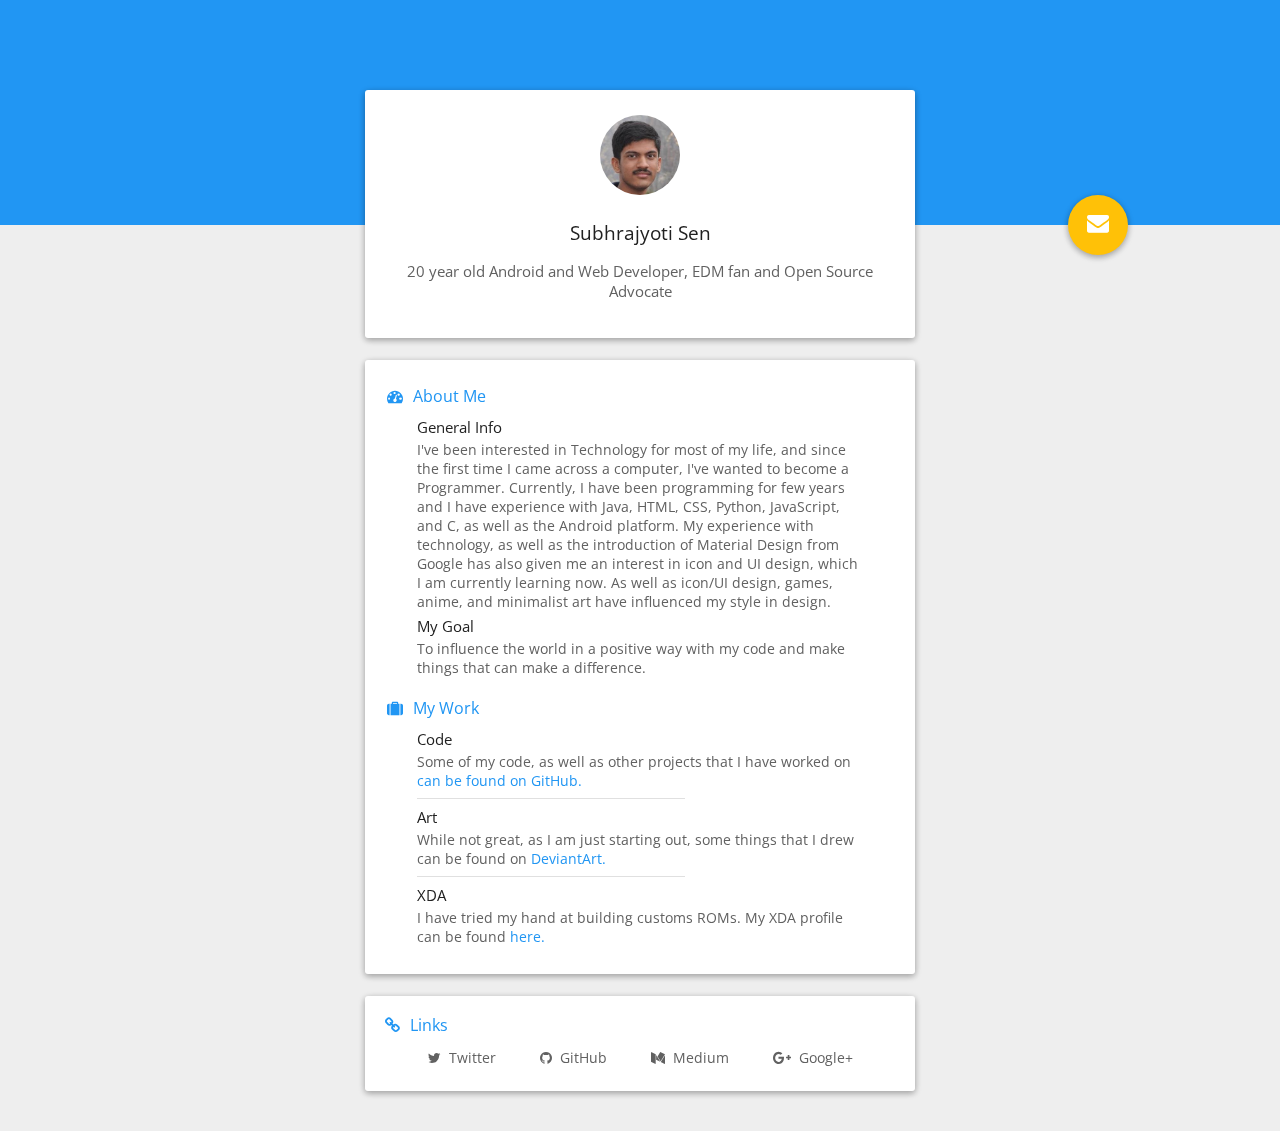
==== index.html @ 414332f7 "Doesn't seem like I will be publishing apps anytime soon" ====
<!DOCTYPE html>
<html lang="en-US" >
<head>
	<title>Subhrajyoti Sen</title>
	<link href="css/style.css" rel="stylesheet" type="text/css">
	<link href='https://fonts.googleapis.com/css?family=Open+Sans' rel='stylesheet' type='text/css'>
	<link rel="stylesheet" href="css/font-awesome.min.css">
	<meta charset="utf-8"/>
	<meta name="author" content="Luca Cassani">
	<meta name="viewport" content="width=device-width, user-scalable=no, initial-scale=1.0, minimum-scale=1.0, maximum-scale=1.0">
	<meta name="theme-color" content="#2196F3">
	<meta name="description" content="Subhrajyoti Sen's Website, Blog and all the Cool Stuff. Android is my playground.">
	<meta name="license" content="Website : Subhrajyoti Sen - MIT License">
	<meta name="keywords" content="Subhrajyoti Sen, Subhrajyoti, Sen, Subhrajyoti Sen Website, Subhrajyoti Website, Android, 
	Android Developer, Subhrajyoti XDA, Bangalore, India, WIOS, notNULL">
	<link rel="license" href="https://github.com/SubhrajyotiSen/subhrajyotisen.github.com/blob/master/LICENSE">
	<script type="application/ld+json">
		{ "@context": "http://schema.org", "@type": "Person", "address": { "@type": "PostalAddress", "addressLocality": "Bangalore", "addressRegion": "IN"}, "email": "mailto:subhrajyoti12@gmail.com",
		"image": "subhrajyoti.jpg", "jobTitle": "Android Developer", "name": "Subhrajyoti Sen","url": "http://subhrajyotisen.github.io/", "sameAs":[ "https://twitter.com/iamsubhrajyoti", "https://plus.google.com/+subhrajyoti12", "https://www.facebook.com/subhrajyoti.sen",
		"https://www.instagram.com/subhrajyotisen/", "https://github.com/SubhrajyotiSen", "http://forum.xda-developers.com/member.php?u=6623671", "http://subhrajyotisen.deviantart.com/gallery/",
		"https://in.linkedin.com/in/subhrajyotisen" ] }
	</script>
	<script>
		(function(i, s, o, g, r, a, m) {
			i['GoogleAnalyticsObject'] = r;
			i[r] = i[r] || function() {
				(i[r].q = i[r].q || []).push(arguments)
			}, i[r].l = 1 * new Date();
			a = s.createElement(o),
				m = s.getElementsByTagName(o)[0];
			a.async = 1;
			a.src = g;
			m.parentNode.insertBefore(a, m)
		})(window, document, 'script', 'http://www.google-analytics.com/analytics.js', 'ga');
		ga('create', 'UA-20640332-6', 'auto');
		ga('send', 'pageview');
	</script>
</head>
<body>
<div id="blue_bg"></div>
<header>
	<div id="quick_card" class="card">
		<div><img id="photo" src="img/photo.jpg" /></div> <!-- replace photo in /img/ 705x705 -->
		<h1 id="name">Subhrajyoti Sen</h1>
		<h2 id="description">20 year old Android and Web Developer, EDM fan and Open Source Advocate </h2>
	</div>
</header>
<main>
<div id="about_card" class="card">
	<section class="tab">
		<div class="title"><i class="fa fa-tachometer"></i>About Me</div>
		<div class="content">
			<section class="element">
						<div class="name">General Info</div>
						<div class="info">I've been interested in Technology for most of my life,
											and since the first time I came across a computer,
											I've wanted to become a Programmer. Currently, I have been programming for few years and
											I have experience with Java, HTML, CSS, Python, JavaScript, and C, as well as the Android platform.
											My experience with technology, as well as the introduction of Material Design from Google has also
											given me an interest in icon and UI design, which I am currently learning now. As well as icon/UI design,
											games, anime, and minimalist art have influenced my style in design.</div>
			</section>
			<section class="element">

			</section>
			<section class="element">
					<div class="name">My Goal</div>
					<div class="info">To influence the world in a positive way with my code and make things that can make a difference.</div>
			</section>

		</div>
	</section>
	<section class="tab">
		<div class="title">
			<i class="fa fa-suitcase"></i>My Work
		</div>
		<div class="content">
			<section class="element">
				<div class="name">Code</div>
				<div class="info">Some of my code, as well as other
				projects that I have worked on <a href="http://github.com/SubhrajyotiSen" target="_blank">can be found on GitHub.</a></div>
			</section>

			<hr align="left"/>
				<section class="element">
				<div class="name">Art</div>
				<div class="info">While not great, as I am just starting out,
				some things that I drew can be found on
				<a href="http://subhrajyotisen.deviantart.com/gallery/" target="_blank">DeviantArt.</a></div>
			</section>

			<hr align="left"/>
				<section class="element">
				<div class="name">XDA</div>
				<div class="info">I have tried my hand at building customs ROMs.
				 My XDA profile can be found 
				<a href="http://forum.xda-developers.com/member.php?u=6623671" target="_blank">here.</a></div>
			</section>
	</div>

</div>
<div id="contact_card" class="card">
	<section class="tab">
		<div class="title"><i class="fa fa-link"></i>Links</div>
		<div class="content">
			<div class="contacts"><a href="https://twitter.com/iamsubhrajyoti"><i class="fa fa-twitter"></i>&nbsp; Twitter</a></div>
			<div class="contacts"><a href="https://github.com/SubhrajyotiSen/"><i class="fa fa-github"></i>&nbsp; GitHub</a></div>
			<div class="contacts"><a href="https://medium.com/@subhrajyotisen" target="_blank"><i class="fa fa-medium"></i>&nbsp; Medium</a></div>
			<div class="contacts"><a href="https://plus.google.com/+subhrajyotisen12" target="_blank"><i class="fa fa-google-plus"></i>&nbsp; Google+</a></div>
			<!-- You can add more contacts! -->
		</div>
	</section>
</div>
<a href="mailto:subhrajyoti@tuta.io">
	<div id="fab">&nbsp;<i class="fa fa-envelope"></i>&nbsp;</div>
</a>
</main>
<footer>
  <small>&copy; <a href="http://www.subhrajyotisen.me" target="_blank">Subhrajyoti Sen</a></small>
</footer>
</body>
</html>
---- css/style.css ----
/*  
	* Personal Cards 1.0 by Luca Cassani *
	
	You can copy, modify, publish, use, sell, 
	or distribute this template for any purpose,
	commercial or non-commercial, and by any means. 
	It requires no special copyright notes nor attribution.	
*/

*{
	box-sizing: border-box;
}
body{
	margin:0;
	padding:0;
	color:#212121;
	background-color:#EEEEEE;
	font-family: 'Open Sans', sans-serif;
}
a{
	color:#2196F3; /*Change link color */
	text-decoration:none;
}
a:hover{
	color:#64B5F6; /*Change link color (on mouse over)*/
}
#blue_bg{
	z-index:-1;
	position:fixed;
	width:100%;
	height:25%;
	top:0;
	background-color:#2196F3; /* Change top background color */
}
.card{
	width:550px;
	margin:0 auto;
	color:#212121;
	background-color:#fff;
	border-radius: 3px;
	box-shadow: 0 2px 7px 0 rgba(0, 0, 0, 0.19), 0 2px 6px 0 rgba(0, 0, 0, 0.2);
	overflow:auto;
}
#quick_card{
	padding:25px;
	margin-top:10vh;
	text-align:center;
}
#quick_card #photo{
	height:80px;
	width:80px;
	border-radius:99px;
}
#quick_card #name{
	font-weight:normal;
	margin-top:20px;
	font-size:19px;
	color:#212121;
}
#quick_card #description{
	font-weight:normal;
	margin-top:15px;
	font-size:15px;
	color:#616161;
}
#about_card{
	position:relative;
	padding:15px 32px 8px 32px;
	margin-top:22px;
}
#about_card>.tab{
	margin-top:10px;
	margin-bottom:10px;
}
#about_card>.tab>.title{
	font-size:16px;
	color:#2196F3; /*Change title and title icon color (About Card)*/
}
.title i{
	position:relative;
	left:-10px;
}
#about_card>.tab>.content{
	padding:5px 20px 5px 20px;
	position:relative;
}
#about_card .element{
	margin-bottom:5px;
	margin-top:5px;
}
#about_card .element .name{
	color:#212121;
	font-size:15px;
	margin-bottom:3px;
}
#about_card .element .info{
	color:#616161;
	font-size:14px;
}
hr{
	width:60%;
	color: #E0E0E0;
	background-color: #E0E0E0;
	height:1px;
	border:0;
}
#contact_card{
	position:relative;
	padding:15px 30px 15px 30px;
	margin-top:22px;
	margin-bottom:40px;
}
#contact_card>.tab{
	margin-top:3px;
	margin-bottom:8px;
}
#contact_card>.tab>.title{
	font-size:16px;
	color:#2196F3; /*Change title and title icon color (Contact Card)*/
}
#contact_card>.tab>.content{
	padding-top:10px;
	text-align:center;
}
#contact_card>.tab>.content>.contacts{
	margin:0 20px 0 20px;
	display:inline-block;
	font-size:14px;
	color:#212121;
}
#contact_card a{
	color:#616161;
	text-decoration:none; /*Change link color (ONLY Contact Card)*/
}
#contact_card a:hover{
	color:#9E9E9E; /*Change link color (on mouse over, ONLY Contact Card) */
}
#fab{
	position:fixed;
	width:60px;
	height:60px;
	line-height: 60px;
	text-align:center;
	background-color:#FFC107; /*Change FAB background color */
	border-radius:99px;
	box-shadow: 0 2px 7px 0 rgba(0, 0, 0, 0.19), 0 2px 6px 0 rgba(0, 0, 0, 0.2);
}
#fab i{
	color:#fff;
	font-size:22px;
}
#fab:hover{
	background-color:#FFD54F; /*Change FAB background color (on mouse over) */
}

footer{
	z-index:-1;
	position:fixed;
	bottom:0;
	width:100%;
	text-align:center;
	text-align:center;
	font-size:15px;
	color:#757575;
	padding-bottom:10px;
	font-weight: bold;
}
/* MEDIA */
@media (min-width: 961px){
	#fab{
		top:calc(25% - 30px);
		right:calc((100% - 550px)/4 - 30px);
	}
}
@media (min-width: 481px) and (max-width: 960px) {
	.card{
		width:80%;
	}
	#fab{
		bottom:2%;
		right:2%;
	}
}
@media (max-width: 480px){
	.card{
		width:90%;
	}
	#fab{
		bottom:2%;
		right:2%;
	}
}
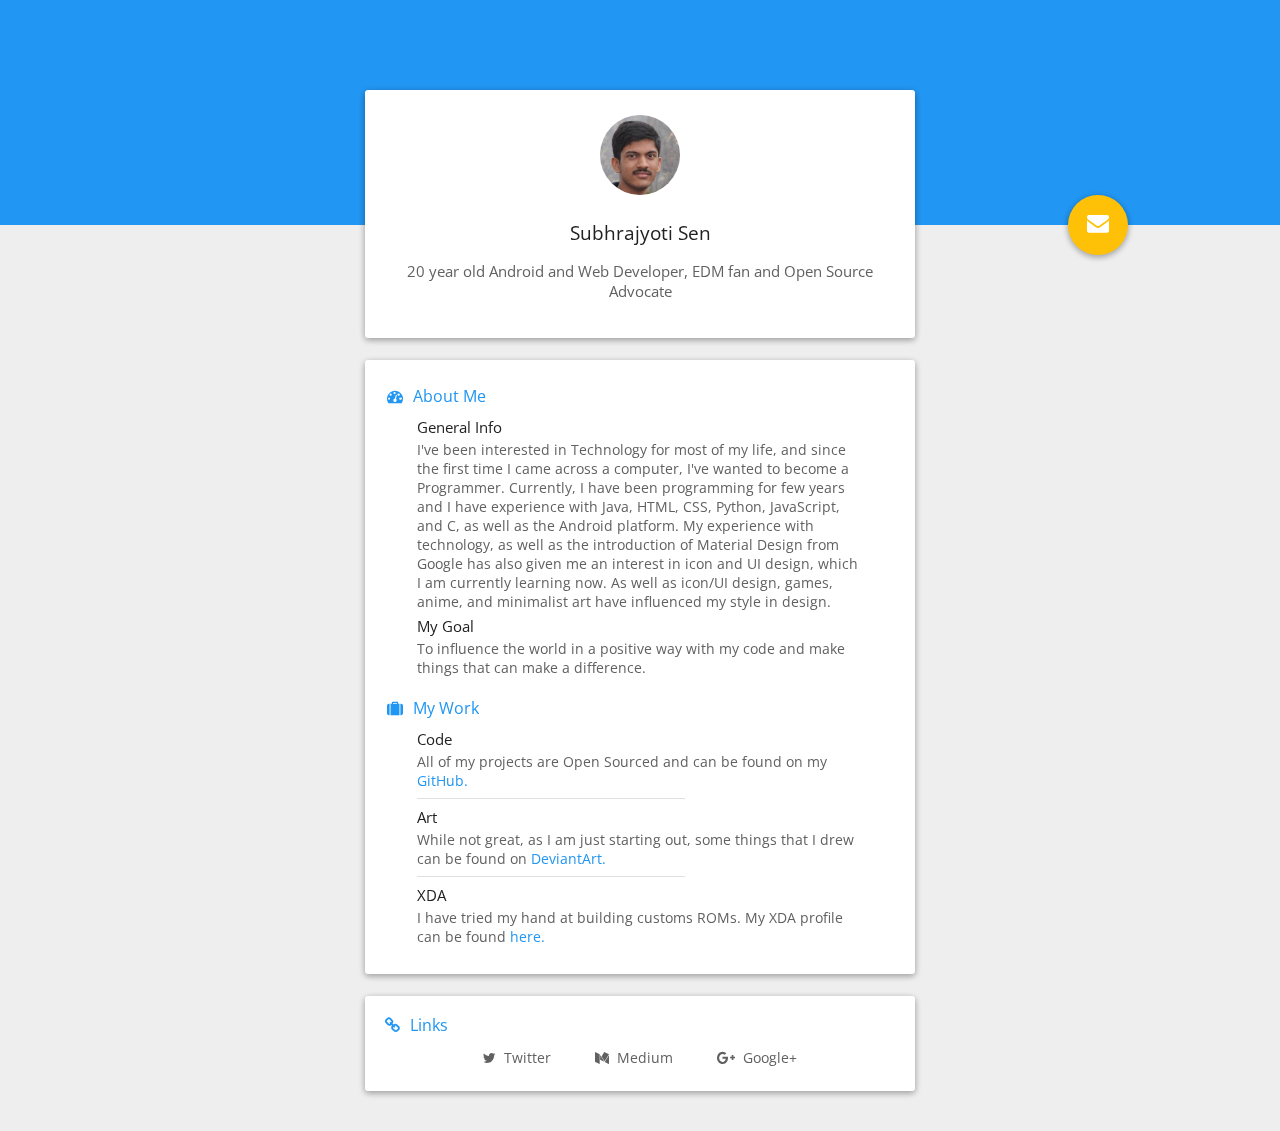
==== commit 8414914b: "Update GitHub text and also fix the link highlighting" ====
--- a/index.html
+++ b/index.html
@@ -78,8 +78,7 @@
 		<div class="content">
 			<section class="element">
 				<div class="name">Code</div>
-				<div class="info">Some of my code, as well as other
-				projects that I have worked on <a href="http://github.com/SubhrajyotiSen" target="_blank">can be found on GitHub.</a></div>
+				<div class="info">All of my projects are Open Sourced and can be found on my <a href="http://github.com/SubhrajyotiSen" target="_blank">GitHub.</a></div>
 			</section>
 
 			<hr align="left"/>
@@ -105,7 +104,6 @@
 		<div class="title"><i class="fa fa-link"></i>Links</div>
 		<div class="content">
 			<div class="contacts"><a href="https://twitter.com/iamsubhrajyoti"><i class="fa fa-twitter"></i>&nbsp; Twitter</a></div>
-			<div class="contacts"><a href="https://github.com/SubhrajyotiSen/"><i class="fa fa-github"></i>&nbsp; GitHub</a></div>
 			<div class="contacts"><a href="https://medium.com/@subhrajyotisen" target="_blank"><i class="fa fa-medium"></i>&nbsp; Medium</a></div>
 			<div class="contacts"><a href="https://plus.google.com/+subhrajyotisen12" target="_blank"><i class="fa fa-google-plus"></i>&nbsp; Google+</a></div>
 			<!-- You can add more contacts! -->
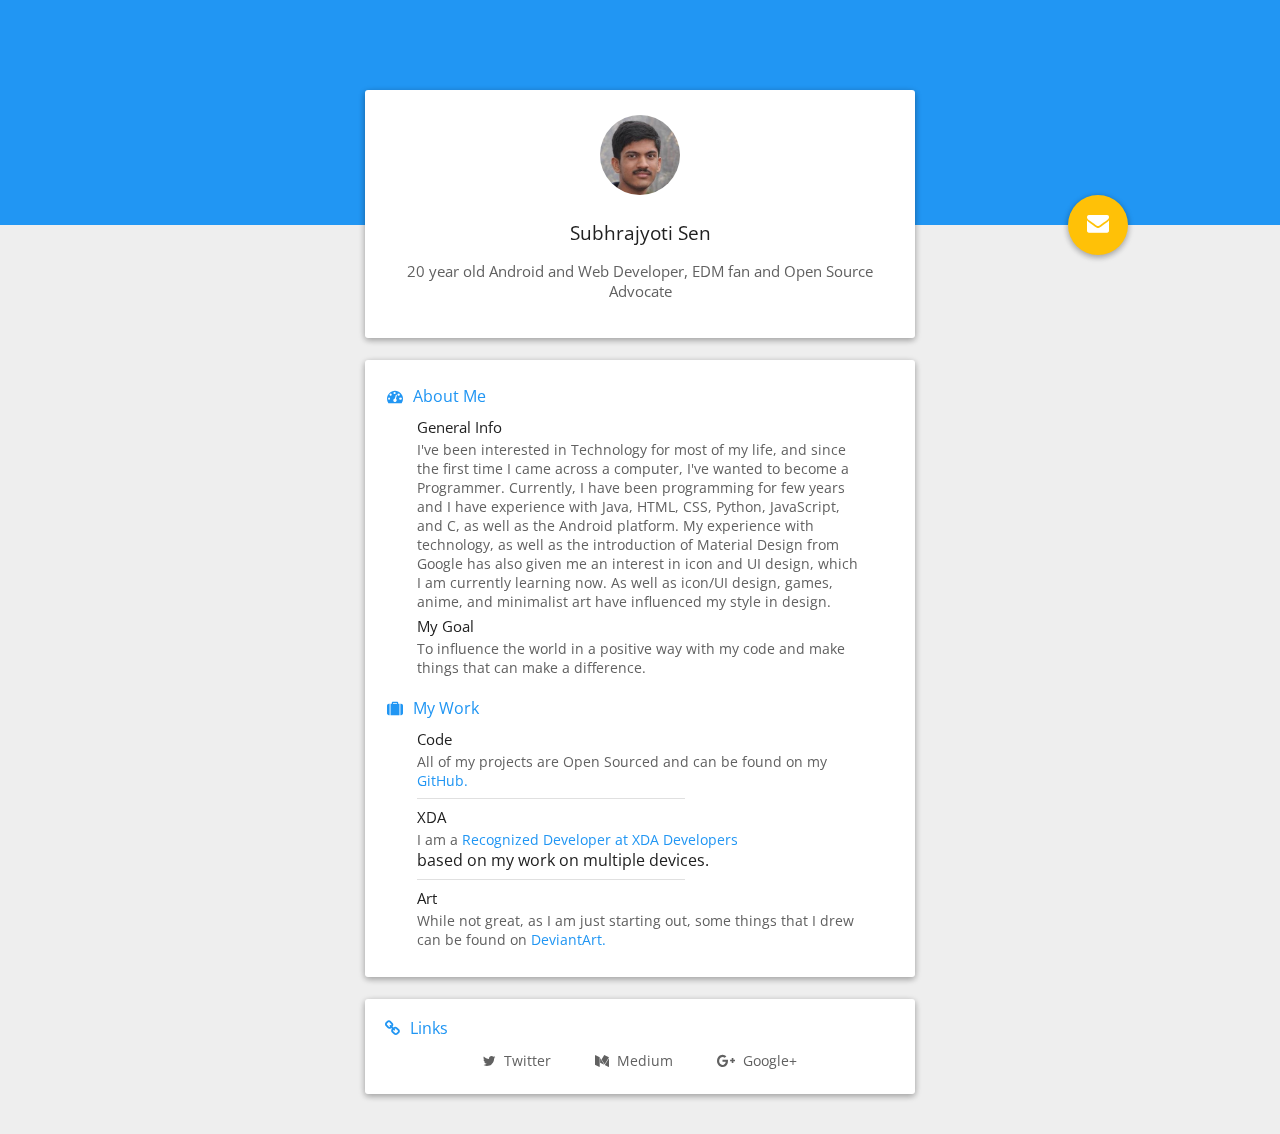
==== commit ef5415c0: "Why miss a chance to show off RD title xD" ====
--- a/index.html
+++ b/index.html
@@ -83,19 +83,18 @@
 
 			<hr align="left"/>
 				<section class="element">
+				<div class="name">XDA</div>
+				<div class="info">I am a <a href="http://forum.xda-developers.com/member.php?u=6623671" target="_blank">Recognized Developer at XDA Developers</a></div> based on my work on multiple devices.
+			</section>
+
+			<hr align="left"/>
+				<section class="element">
 				<div class="name">Art</div>
 				<div class="info">While not great, as I am just starting out,
 				some things that I drew can be found on
 				<a href="http://subhrajyotisen.deviantart.com/gallery/" target="_blank">DeviantArt.</a></div>
 			</section>
 
-			<hr align="left"/>
-				<section class="element">
-				<div class="name">XDA</div>
-				<div class="info">I have tried my hand at building customs ROMs.
-				 My XDA profile can be found 
-				<a href="http://forum.xda-developers.com/member.php?u=6623671" target="_blank">here.</a></div>
-			</section>
 	</div>
 
 </div>
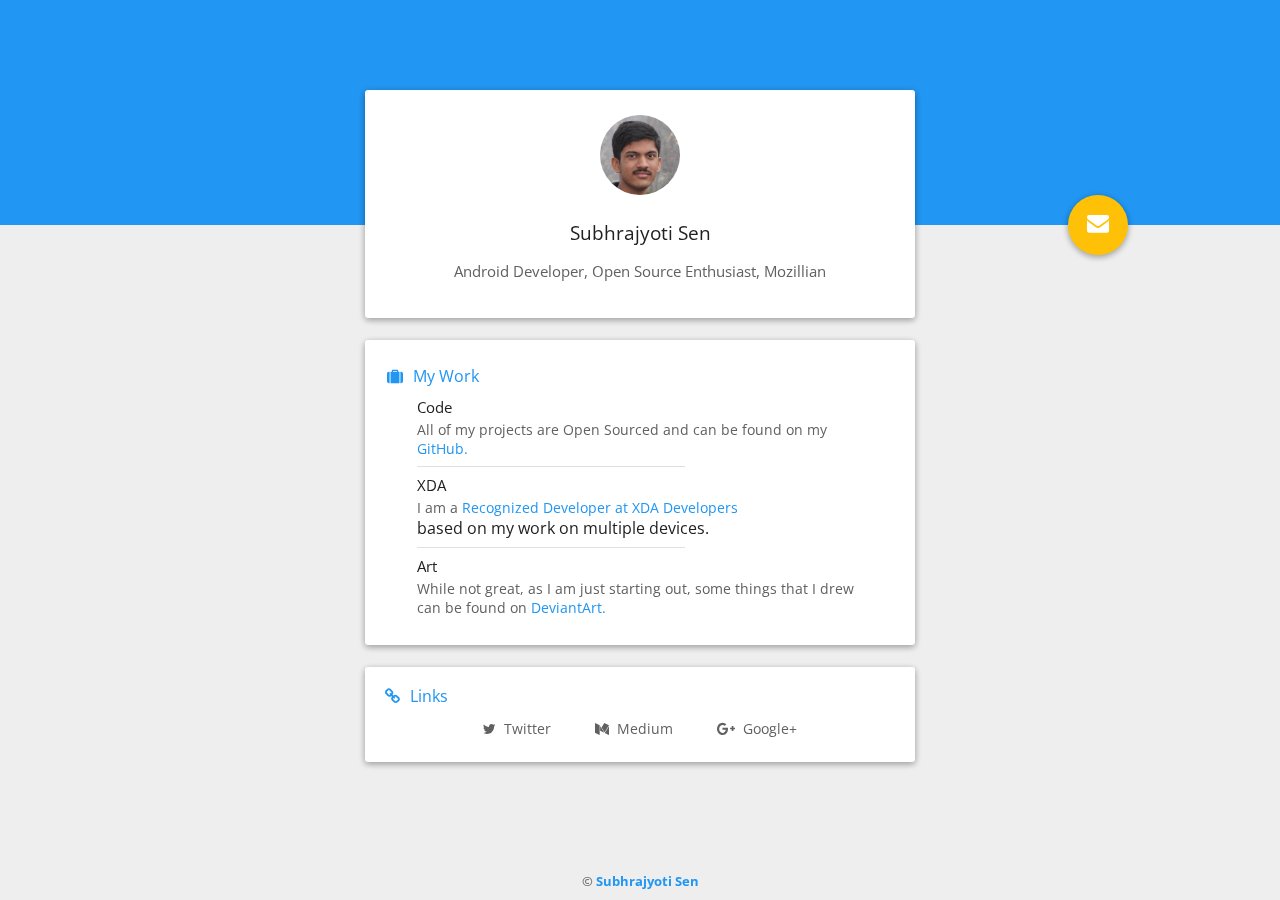
==== commit 519c72f4: "You don't need to know too much about me :P" ====
--- a/index.html
+++ b/index.html
@@ -43,34 +43,12 @@
 	<div id="quick_card" class="card">
 		<div><img id="photo" src="img/photo.jpg" /></div> <!-- replace photo in /img/ 705x705 -->
 		<h1 id="name">Subhrajyoti Sen</h1>
-		<h2 id="description">20 year old Android and Web Developer, EDM fan and Open Source Advocate </h2>
+		<h2 id="description">Android Developer, Open Source Enthusiast, Mozillian</h2>
 	</div>
 </header>
 <main>
 <div id="about_card" class="card">
-	<section class="tab">
-		<div class="title"><i class="fa fa-tachometer"></i>About Me</div>
-		<div class="content">
-			<section class="element">
-						<div class="name">General Info</div>
-						<div class="info">I've been interested in Technology for most of my life,
-											and since the first time I came across a computer,
-											I've wanted to become a Programmer. Currently, I have been programming for few years and
-											I have experience with Java, HTML, CSS, Python, JavaScript, and C, as well as the Android platform.
-											My experience with technology, as well as the introduction of Material Design from Google has also
-											given me an interest in icon and UI design, which I am currently learning now. As well as icon/UI design,
-											games, anime, and minimalist art have influenced my style in design.</div>
-			</section>
-			<section class="element">
-
-			</section>
-			<section class="element">
-					<div class="name">My Goal</div>
-					<div class="info">To influence the world in a positive way with my code and make things that can make a difference.</div>
-			</section>
-
-		</div>
-	</section>
+	
 	<section class="tab">
 		<div class="title">
 			<i class="fa fa-suitcase"></i>My Work
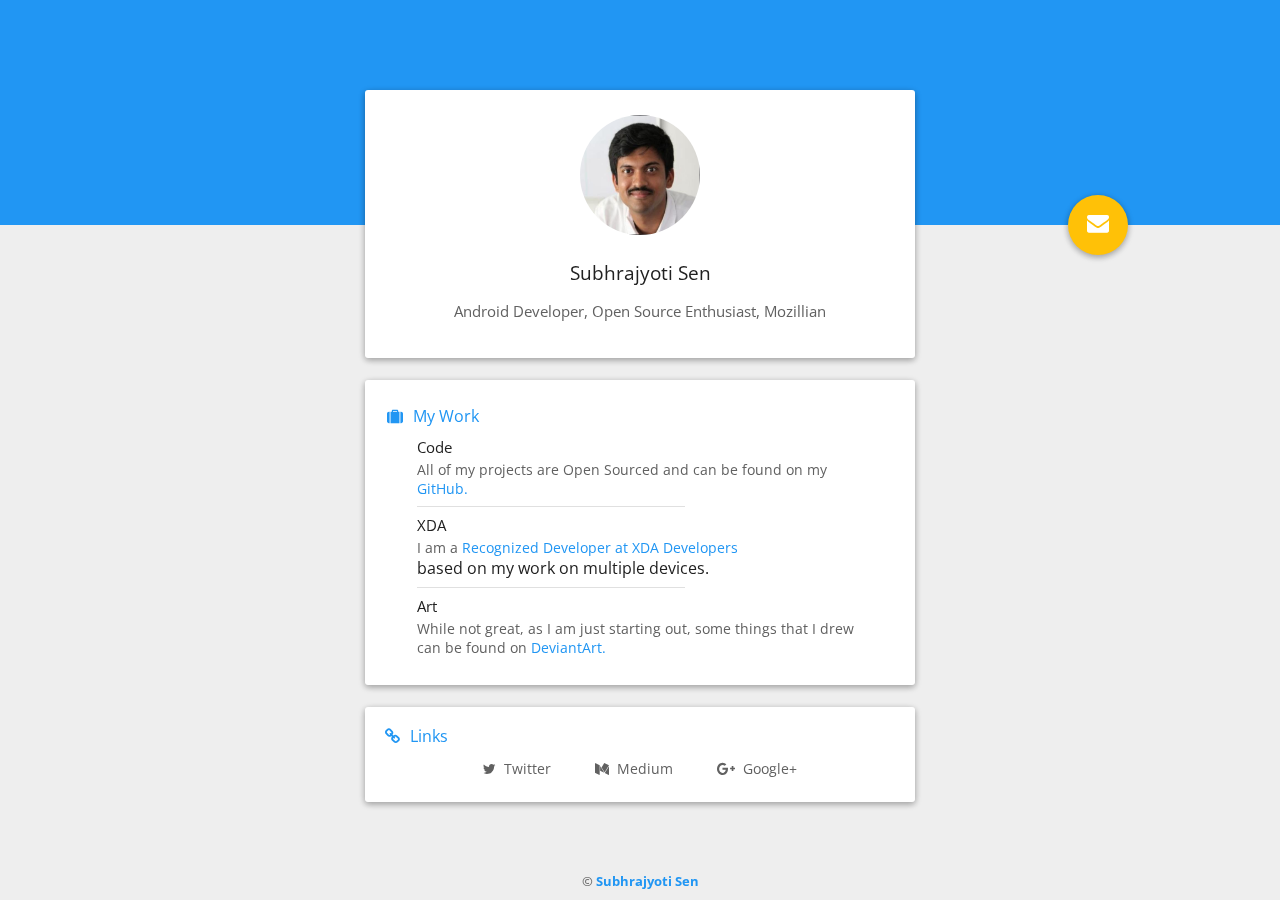
==== commit c9f1aef2: "Update profile picture" ====
--- a/index.html
+++ b/index.html
@@ -41,7 +41,7 @@
 <div id="blue_bg"></div>
 <header>
 	<div id="quick_card" class="card">
-		<div><img id="photo" src="img/photo.jpg" /></div> <!-- replace photo in /img/ 705x705 -->
+		<div><img id="photo" src="img/subhrajyoti.jpg" /></div> <!-- replace photo in /img/ 705x705 -->
 		<h1 id="name">Subhrajyoti Sen</h1>
 		<h2 id="description">Android Developer, Open Source Enthusiast, Mozillian</h2>
 	</div>
--- a/css/style.css
+++ b/css/style.css
@@ -47,8 +47,8 @@
 	text-align:center;
 }
 #quick_card #photo{
-	height:80px;
-	width:80px;
+	height:120px;
+	width:120px;
 	border-radius:99px;
 }
 #quick_card #name{
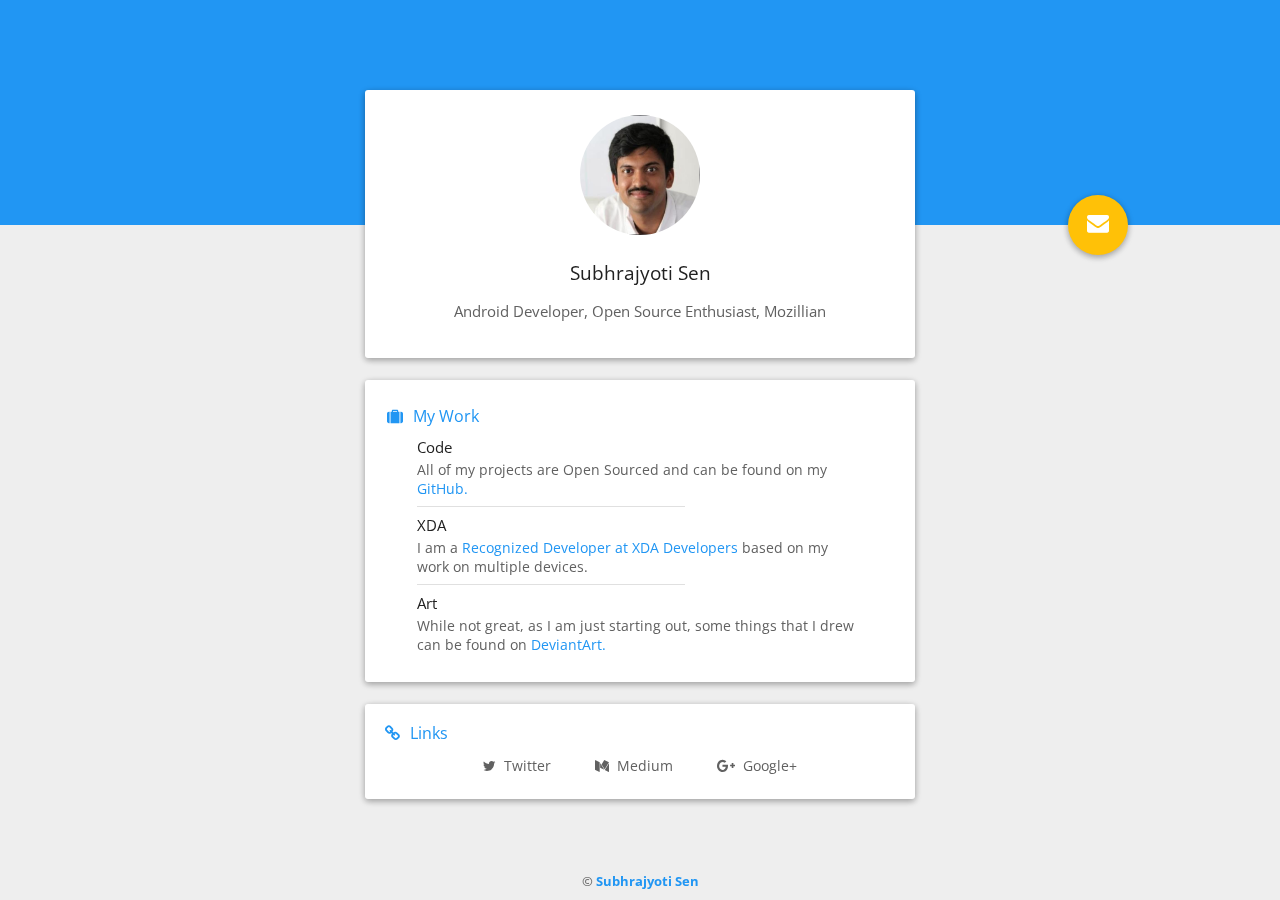
==== commit ffddcee4: "Fix wrong placement of text in XDA div" ====
--- a/index.html
+++ b/index.html
@@ -62,7 +62,7 @@
 			<hr align="left"/>
 				<section class="element">
 				<div class="name">XDA</div>
-				<div class="info">I am a <a href="http://forum.xda-developers.com/member.php?u=6623671" target="_blank">Recognized Developer at XDA Developers</a></div> based on my work on multiple devices.
+				<div class="info">I am a <a href="http://forum.xda-developers.com/member.php?u=6623671" target="_blank">Recognized Developer at XDA Developers</a> based on my work on multiple devices.</div>
 			</section>
 
 			<hr align="left"/>
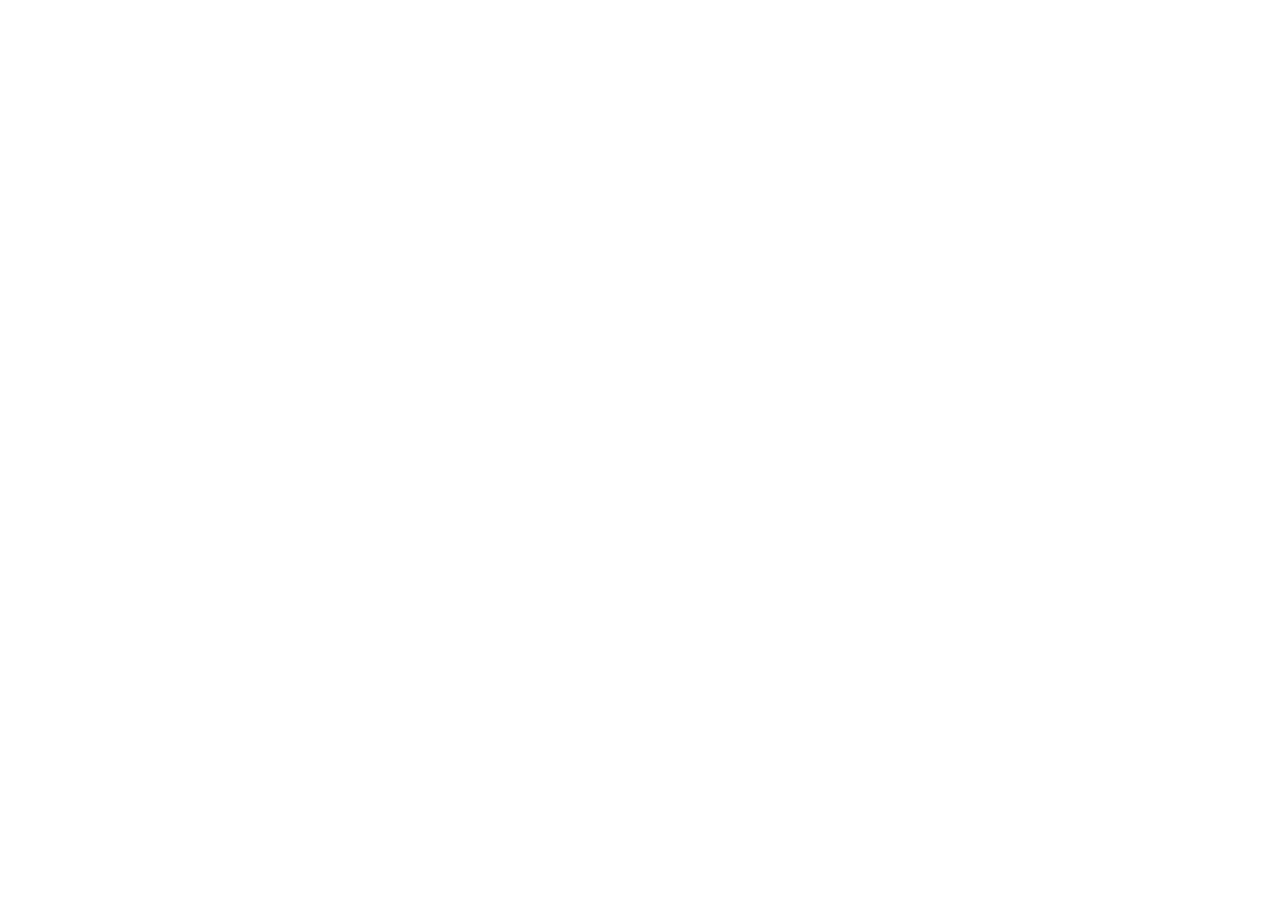
==== commit 769050e0: "Redirect to https://subhrajyoti.me" ====
--- a/index.html
+++ b/index.html
@@ -1,98 +1,5 @@
-
 <!DOCTYPE html>
-<html lang="en-US" >
-<head>
-	<title>Subhrajyoti Sen</title>
-	<link href="css/style.css" rel="stylesheet" type="text/css">
-	<link href='https://fonts.googleapis.com/css?family=Open+Sans' rel='stylesheet' type='text/css'>
-	<link rel="stylesheet" href="css/font-awesome.min.css">
-	<meta charset="utf-8"/>
-	<meta name="author" content="Luca Cassani">
-	<meta name="viewport" content="width=device-width, user-scalable=no, initial-scale=1.0, minimum-scale=1.0, maximum-scale=1.0">
-	<meta name="theme-color" content="#2196F3">
-	<meta name="description" content="Subhrajyoti Sen's Website, Blog and all the Cool Stuff. Android is my playground.">
-	<meta name="license" content="Website : Subhrajyoti Sen - MIT License">
-	<meta name="keywords" content="Subhrajyoti Sen, Subhrajyoti, Sen, Subhrajyoti Sen Website, Subhrajyoti Website, Android, 
-	Android Developer, Subhrajyoti XDA, Bangalore, India, WIOS, notNULL">
-	<link rel="license" href="https://github.com/SubhrajyotiSen/subhrajyotisen.github.com/blob/master/LICENSE">
-	<script type="application/ld+json">
-		{ "@context": "http://schema.org", "@type": "Person", "address": { "@type": "PostalAddress", "addressLocality": "Bangalore", "addressRegion": "IN"}, "email": "mailto:subhrajyoti12@gmail.com",
-		"image": "subhrajyoti.jpg", "jobTitle": "Android Developer", "name": "Subhrajyoti Sen","url": "http://subhrajyotisen.github.io/", "sameAs":[ "https://twitter.com/iamsubhrajyoti", "https://plus.google.com/+subhrajyoti12", "https://www.facebook.com/subhrajyoti.sen",
-		"https://www.instagram.com/subhrajyotisen/", "https://github.com/SubhrajyotiSen", "http://forum.xda-developers.com/member.php?u=6623671", "http://subhrajyotisen.deviantart.com/gallery/",
-		"https://in.linkedin.com/in/subhrajyotisen" ] }
-	</script>
-	<script>
-		(function(i, s, o, g, r, a, m) {
-			i['GoogleAnalyticsObject'] = r;
-			i[r] = i[r] || function() {
-				(i[r].q = i[r].q || []).push(arguments)
-			}, i[r].l = 1 * new Date();
-			a = s.createElement(o),
-				m = s.getElementsByTagName(o)[0];
-			a.async = 1;
-			a.src = g;
-			m.parentNode.insertBefore(a, m)
-		})(window, document, 'script', 'http://www.google-analytics.com/analytics.js', 'ga');
-		ga('create', 'UA-20640332-6', 'auto');
-		ga('send', 'pageview');
-	</script>
-</head>
-<body>
-<div id="blue_bg"></div>
-<header>
-	<div id="quick_card" class="card">
-		<div><img id="photo" src="img/subhrajyoti.jpg" /></div> <!-- replace photo in /img/ 705x705 -->
-		<h1 id="name">Subhrajyoti Sen</h1>
-		<h2 id="description">Android Developer, Open Source Enthusiast, Mozillian</h2>
-	</div>
-</header>
-<main>
-<div id="about_card" class="card">
-	
-	<section class="tab">
-		<div class="title">
-			<i class="fa fa-suitcase"></i>My Work
-		</div>
-		<div class="content">
-			<section class="element">
-				<div class="name">Code</div>
-				<div class="info">All of my projects are Open Sourced and can be found on my <a href="http://github.com/SubhrajyotiSen" target="_blank">GitHub.</a></div>
-			</section>
-
-			<hr align="left"/>
-				<section class="element">
-				<div class="name">XDA</div>
-				<div class="info">I am a <a href="http://forum.xda-developers.com/member.php?u=6623671" target="_blank">Recognized Developer at XDA Developers</a> based on my work on multiple devices.</div>
-			</section>
-
-			<hr align="left"/>
-				<section class="element">
-				<div class="name">Art</div>
-				<div class="info">While not great, as I am just starting out,
-				some things that I drew can be found on
-				<a href="http://subhrajyotisen.deviantart.com/gallery/" target="_blank">DeviantArt.</a></div>
-			</section>
-
-	</div>
-
-</div>
-<div id="contact_card" class="card">
-	<section class="tab">
-		<div class="title"><i class="fa fa-link"></i>Links</div>
-		<div class="content">
-			<div class="contacts"><a href="https://twitter.com/iamsubhrajyoti"><i class="fa fa-twitter"></i>&nbsp; Twitter</a></div>
-			<div class="contacts"><a href="https://medium.com/@subhrajyotisen" target="_blank"><i class="fa fa-medium"></i>&nbsp; Medium</a></div>
-			<div class="contacts"><a href="https://plus.google.com/+subhrajyotisen12" target="_blank"><i class="fa fa-google-plus"></i>&nbsp; Google+</a></div>
-			<!-- You can add more contacts! -->
-		</div>
-	</section>
-</div>
-<a href="mailto:subhrajyoti@tuta.io">
-	<div id="fab">&nbsp;<i class="fa fa-envelope"></i>&nbsp;</div>
-</a>
-</main>
-<footer>
-  <small>&copy; <a href="http://www.subhrajyotisen.me" target="_blank">Subhrajyoti Sen</a></small>
-</footer>
-</body>
-</html>
+<meta charset="utf-8">
+<title>Redirecting to https://subhrajyoti.me</title>
+<meta http-equiv="refresh" content="0; URL=https://subhrajyoti.me/">
+<link rel="canonical" href="https://subhrajyoti.me/">
